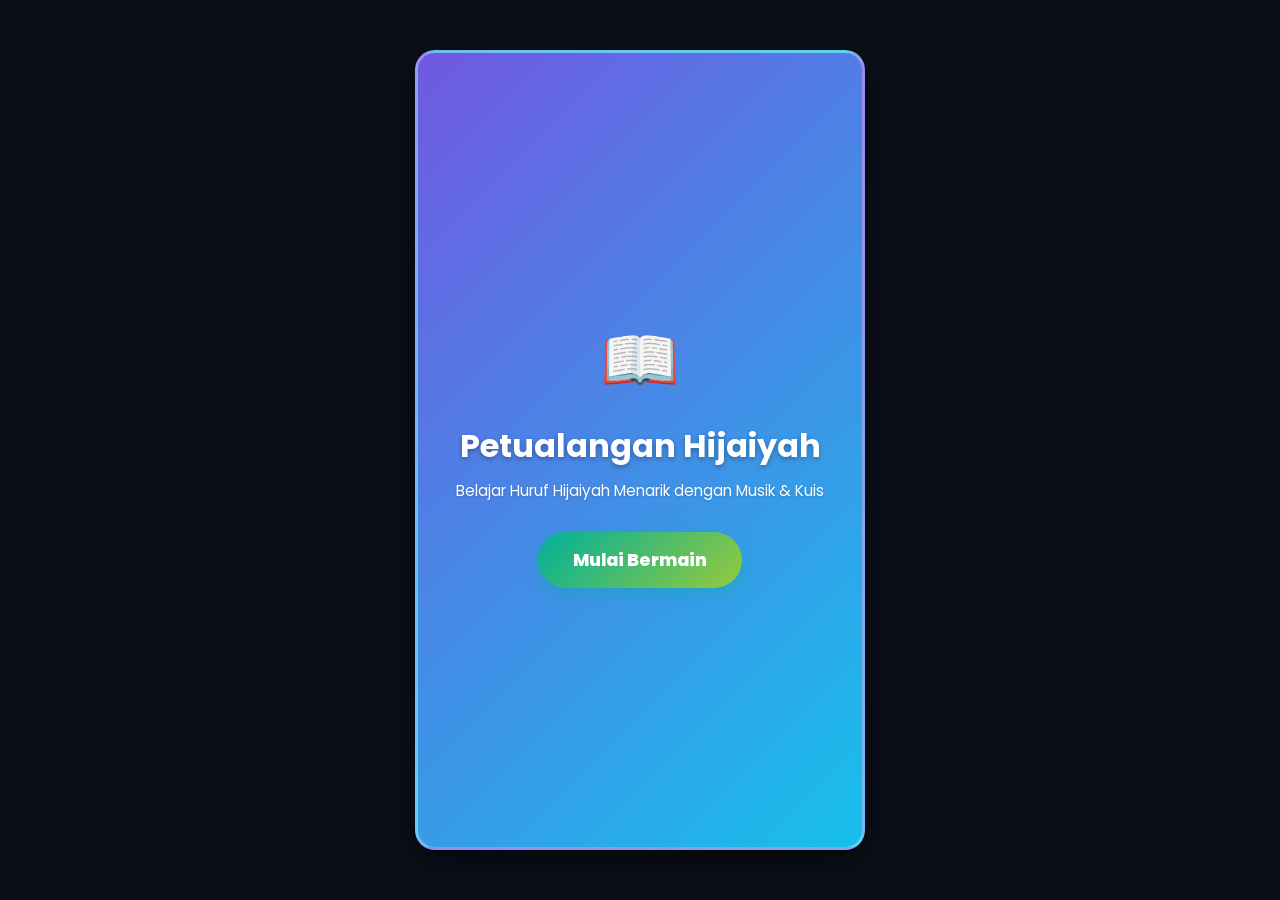
==== index.html @ 85d3a85a "Update index.html" ====
<!DOCTYPE html>
<html lang="id">
<head>
    <meta charset="UTF-8">
    <meta name="viewport" content="width=device-width, initial-scale=1.0">
    <title>Petualangan Hijaiyah - Belajar Huruf Hijaiyah Menarik dengan Musik & Kuis</title>
    
    <!-- PWA Manifest & Theme -->
    <link rel="manifest" href="manifest.json">
    <meta name="theme-color" content="#2563eb">
    <link rel="apple-touch-icon" href="icon-512.png">
    <link rel="icon" type="image/png" href="icon-512.png">

    <!-- Google AdSense Script -->
    <script async src="https://pagead2.googlesyndication.com/pagead/js/adsbygoogle.js?client=ca-pub-1564785063766835"
     crossorigin="anonymous"></script>

    <!-- Google Fonts -->
    <link href="https://fonts.googleapis.com/css2?family=Poppins:wght@400;600;700;800;900&display=swap" rel="stylesheet">

    <!-- Stylesheet -->
    <link rel="stylesheet" href="style.css">
</head>
<body>
    <div class="game-container">
        <!-- Menu Utama / Screen Awal -->
        <div id="menu-screen" class="screen">
            <div class="menu-content">
                <div class="icon-alquran">📖</div>
                <h1>Petualangan Hijaiyah</h1>
                <p>Belajar Huruf Hijaiyah Menarik dengan Musik & Kuis</p>
                <button id="start-btn" class="btn-main">Mulai Bermain</button>
            </div>
        </div>

        <!-- Play Screen (Area Header & Game yang aktif saat mulai) -->
        <div id="play-screen" class="screen" style="display: none; flex-direction: column; height: 100%;">
            <!-- Header Game -->
            <div class="game-header">
                <div class="info-box">⭐ Skor: <span id="score">0</span></div>
                <div class="info-box">❤️ Nyawa: <span id="lives">3</span></div>
                <div class="info-box level-box" id="level-title">Level 1</div>
            </div>

            <!-- Target Huruf Banner -->
            <div class="target-banner" id="target-banner">
                🎯 Target Huruf: <span id="current-target">-</span>
            </div>

            <!-- Area Game Utama -->
            <div id="game-area" style="position: relative; flex: 1; overflow: hidden;"></div>
        </div>
    </div>

    <!-- Background Music Audio element -->
    <audio id="bg-music" loop src="assets/music.mp3"></audio>

    <!-- Main Game Script -->
    <script src="script.js"></script>
</body>
</html>
---- style.css ----
* {
    box-sizing: border-box;
    margin: 0;
    padding: 0;
    font-family: 'Poppins', sans-serif;
}

body {
    /* Latar belakang luar dibuat gelap minimalis biar kotaknya makin 'pop' */
    background: #0b0f19;
    display: flex;
    justify-content: center;
    align-items: center;
    height: 100vh;
    overflow: hidden;
}

.game-container {
    width: 100%;
    max-width: 450px;
    height: 100%;
    max-height: 800px;
    /* KOTAK GAME UTAMA: Menggunakan gradasi biru ke ungu cerah sesuai coretanmu */
    background: linear-gradient(135deg, #7158e2, #17c0eb);
    box-shadow: 0 10px 30px rgba(0,0,0,0.5);
    border-radius: 20px;
    position: relative;
    overflow: hidden;
    display: flex;
    flex-direction: column;
    border: 3px solid rgba(255, 255, 255, 0.3);
}

.screen {
    width: 100%;
    height: 100%;
    display: flex;
    flex-direction: column;
    justify-content: center;
    align-items: center;
    padding: 20px;
    position: absolute;
    top: 0;
    left: 0;
}

.menu-content {
    text-align: center;
}

.icon-alquran {
    font-size: 4rem;
    margin-bottom: 15px;
    animation: bounce 2s infinite;
}

.menu-content h1 {
    color: #fff;
    font-size: 2rem;
    margin-bottom: 10px;
    text-shadow: 0 2px 5px rgba(0,0,0,0.3);
}

.menu-content p {
    color: #fff;
    font-size: 0.95rem;
    margin-bottom: 30px;
    line-height: 1.4;
    text-shadow: 0 1px 3px rgba(0,0,0,0.2);
}

.btn-main {
    background: linear-gradient(135deg, #00b09b, #96c93d);
    color: white;
    border: none;
    padding: 15px 35px;
    font-size: 1.1rem;
    font-weight: 800;
    border-radius: 50px;
    cursor: pointer;
    box-shadow: 0 5px 15px rgba(0,176,155,0.4);
    transition: transform 0.2s, box-shadow 0.2s;
}

.btn-main:active {
    transform: scale(0.95);
}

/* Header Game */
.game-header {
    width: 100%;
    display: flex;
    justify-content: space-between;
    padding: 15px 20px;
    background: rgba(0, 0, 0, 0.15);
    border-bottom: 1px solid rgba(255, 255, 255, 0.2);
    z-index: 10;
}

.info-box {
    color: white;
    font-size: 1rem;
    font-weight: 700;
    text-shadow: 0 1px 3px rgba(0,0,0,0.3);
}

.level-box {
    color: #ffeb3b;
}

.target-banner {
    width: 100%;
    background: rgba(0, 0, 0, 0.2);
    color: #ffeb3b;
    text-align: center;
    padding: 10px;
    font-size: 1.1rem;
    font-weight: bold;
    border-bottom: 2px dashed rgba(255, 255, 255, 0.25);
    text-shadow: 0 1px 3px rgba(0,0,0,0.3);
    z-index: 10;
}

/* Area Jatuh Item */
#game-area {
    flex: 1;
    width: 100%;
    position: relative;
    overflow: hidden;
    background: transparent;
}

/* Style Huruf Hijaiyah Jatuh (Besar, Terang, Kuning Emas, Goyang Halus) */
.falling-letter {
    position: absolute;
    color: #ffeb3b;
    font-size: 4rem;
    font-weight: 900;
    text-shadow: 0 0 15px rgba(255, 235, 59, 0.9), 0 2px 5px rgba(0, 0, 0, 0.5);
    display: flex;
    justify-content: center;
    align-items: center;
    cursor: pointer;
    user-select: none;
    animation: sway 1.5s ease-in-out infinite alternate;
}

/* Style Hantu Ramah (Ukuran Besar & Terang) */
.friendly-ghost {
    position: absolute;
    font-size: 4rem;
    display: flex;
    justify-content: center;
    align-items: center;
    cursor: pointer;
    user-select: none;
    filter: drop-shadow(0 4px 8px rgba(0, 0, 0, 0.3));
    animation: swayGhost 2s ease-in-out infinite alternate;
}

/* Efek goyang kanan-kiri untuk huruf */
@keyframes sway {
    0% { transform: translateX(-15px) rotate(-5deg); }
    100% { transform: translateX(15px) rotate(5deg); }
}

/* Efek goyang untuk hantu */
@keyframes swayGhost {
    0% { transform: translateX(12px) rotate(8deg); }
    100% { transform: translateX(-12px) rotate(-8deg); }
}

/* Efek kilat saat huruf benar diklik */
.clicked-flash {
    animation: flashAnim 0.3s ease !important;
}

@keyframes flashAnim {
    0% { transform: scale(1); filter: brightness(1); }
    50% { transform: scale(1.4); filter: brightness(2.5); color: #00ffcc; }
    100% { transform: scale(0); opacity: 0; }
}

@keyframes bounce {
    0%, 100% { transform: translateY(0); }
    50% { transform: translateY(-10px); }
}
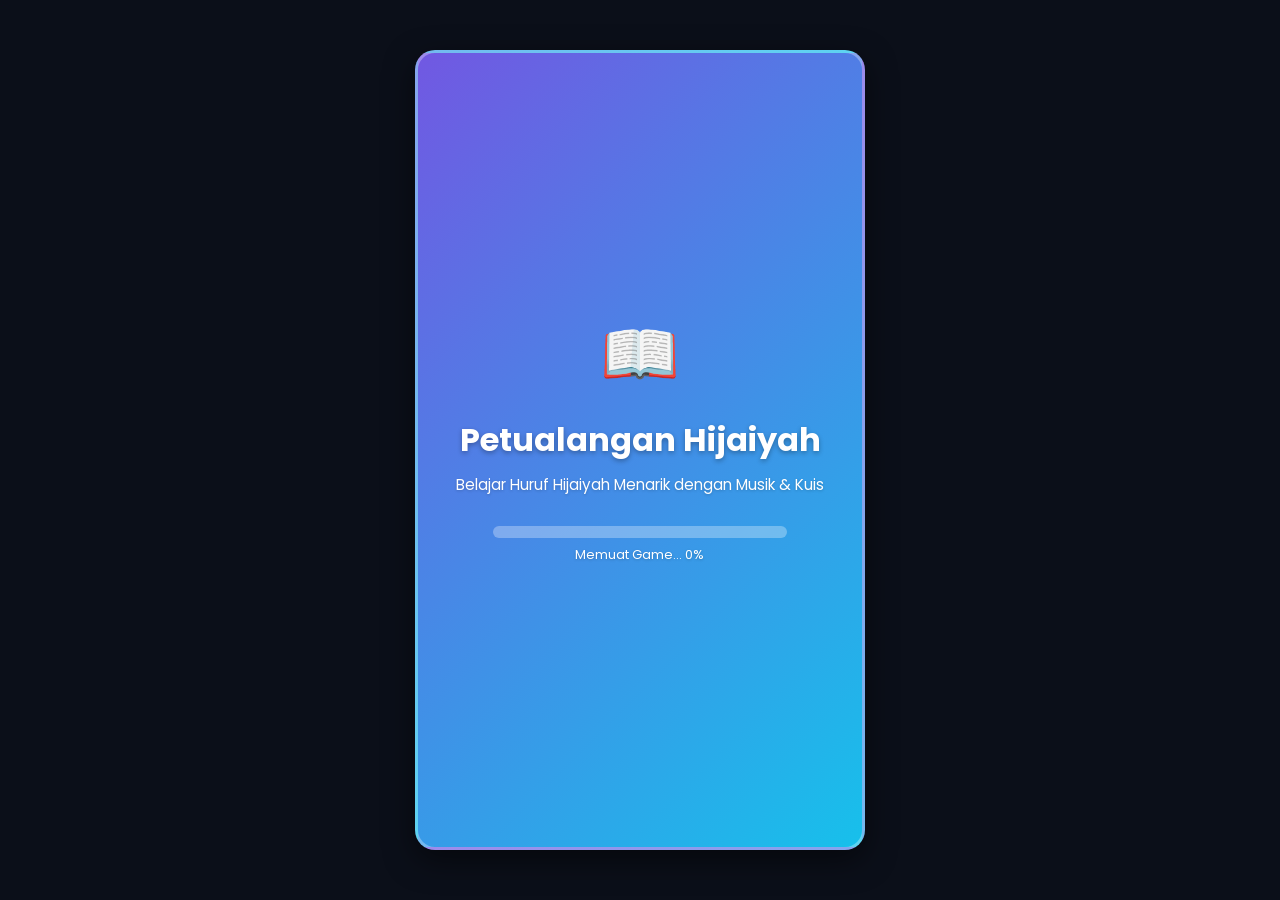
==== commit 335f099d: "Update index.html" ====
--- a/index.html
+++ b/index.html
@@ -29,7 +29,17 @@
                 <div class="icon-alquran">📖</div>
                 <h1>Petualangan Hijaiyah</h1>
                 <p>Belajar Huruf Hijaiyah Menarik dengan Musik & Kuis</p>
-                <button id="start-btn" class="btn-main">Mulai Bermain</button>
+                
+                <!-- Elemen Loading Bar -->
+                <div id="loading-container" style="width: 80%; margin: 20px auto; text-align: center;">
+                    <div style="background: rgba(255,255,255,0.3); border-radius: 10px; overflow: hidden; height: 12px; padding: 2px;">
+                        <div id="loading-bar" style="width: 0%; height: 100%; background: #ffffff; border-radius: 8px; transition: width 0.1s linear;"></div>
+                    </div>
+                    <p id="loading-text" style="font-size: 13px; color: #fff; margin-top: 8px;">Memuat Game... 0%</p>
+                </div>
+
+                <!-- Tombol Mulai Bermain (Disembunyikan dulu sampai loading penuh) -->
+                <button id="start-btn" class="btn-main" style="display: none;">Mulai Bermain</button>
             </div>
         </div>
 
@@ -53,7 +63,7 @@
     </div>
 
     <!-- Background Music Audio element -->
-    <audio id="bg-music" loop src="assets/music.mp3"></audio>
+    <audio id="bg-music" loop src="assets/backsound.mp3"></audio>
 
     <!-- Main Game Script -->
     <script src="script.js"></script>
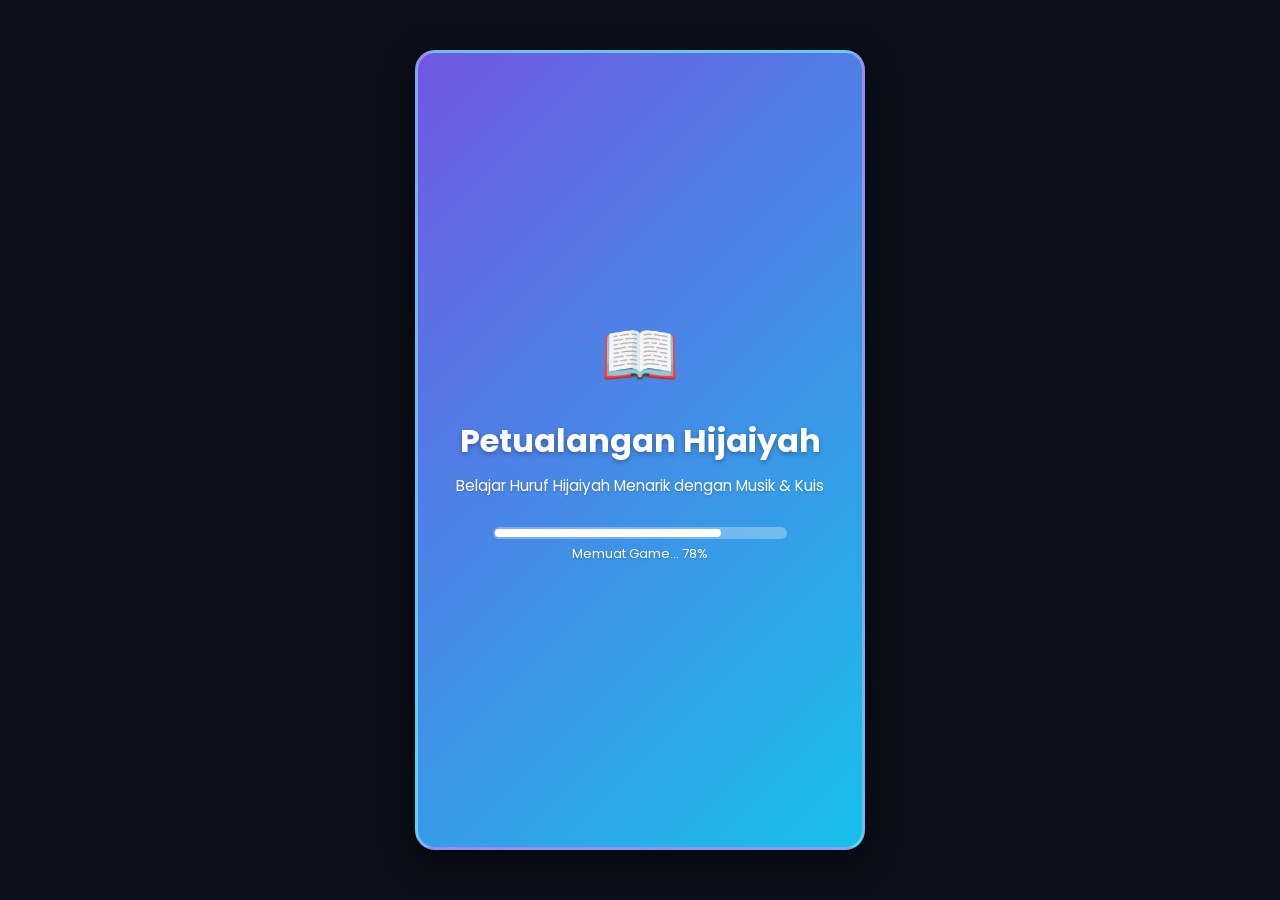
==== commit 98064747: "Update index.html" ====
--- a/index.html
+++ b/index.html
@@ -5,6 +5,12 @@
     <meta name="viewport" content="width=device-width, initial-scale=1.0">
     <title>Petualangan Hijaiyah - Belajar Huruf Hijaiyah Menarik dengan Musik & Kuis</title>
     
+    <!-- Meta Tags untuk Preview Link di WhatsApp, Facebook, dll -->
+    <meta property="og:title" content="Petualangan Hijaiyah - Belajar Ngaji Ceria">
+    <meta property="og:description" content="Serunya belajar huruf Hijaiyah dari Alif sampai Ya ditemani musik ceria dan kuis interaktif!">
+    <meta property="og:image" content="icon-512.png">
+    <meta property="og:type" content="website">
+
     <!-- PWA Manifest & Theme -->
     <link rel="manifest" href="manifest.json">
     <meta name="theme-color" content="#2563eb">
@@ -31,15 +37,20 @@
                 <p>Belajar Huruf Hijaiyah Menarik dengan Musik & Kuis</p>
                 
                 <!-- Elemen Loading Bar -->
-                <div id="loading-container" style="width: 80%; margin: 20px auto; text-align: center;">
+                <div id="loading-container" style="width: 80%; margin: 15px auto; text-align: center;">
                     <div style="background: rgba(255,255,255,0.3); border-radius: 10px; overflow: hidden; height: 12px; padding: 2px;">
                         <div id="loading-bar" style="width: 0%; height: 100%; background: #ffffff; border-radius: 8px; transition: width 0.1s linear;"></div>
                     </div>
-                    <p id="loading-text" style="font-size: 13px; color: #fff; margin-top: 8px;">Memuat Game... 0%</p>
+                    <p id="loading-text" style="font-size: 13px; color: #fff; margin-top: 6px;">Memuat Game... 0%</p>
                 </div>
 
                 <!-- Tombol Mulai Bermain (Disembunyikan dulu sampai loading penuh) -->
-                <button id="start-btn" class="btn-main" style="display: none;">Mulai Bermain</button>
+                <button id="start-btn" class="btn-main" style="display: none; margin-bottom: 10px;">Mulai Bermain</button>
+
+                <!-- Tombol Install PWA (Hanya muncul jika belum diinstal) -->
+                <button id="install-btn" style="display: none; background: rgba(255, 255, 255, 0.2); color: white; border: 2px solid white; padding: 10px 20px; font-size: 0.9rem; font-weight: bold; border-radius: 50px; cursor: pointer; margin-top: 5px; backdrop-filter: blur(5px);">
+                    📲 Install Aplikasi
+                </button>
             </div>
         </div>
 
@@ -67,5 +78,37 @@
 
     <!-- Main Game Script -->
     <script src="script.js"></script>
+    
+    <!-- Script Tambahan untuk Tombol Install PWA -->
+    <script>
+        let deferredPrompt;
+        const installBtn = document.getElementById('install-btn');
+
+        window.addEventListener('beforeinstallprompt', (e) => {
+            e.preventDefault();
+            deferredPrompt = e;
+            // Tampilkan tombol install jika belum terinstal
+            if (installBtn) installBtn.style.display = 'inline-block';
+        });
+
+        if (installBtn) {
+            installBtn.addEventListener('click', async () => {
+                if (deferredPrompt) {
+                    deferredPrompt.prompt();
+                    const { outcome } = await deferredPrompt.userChoice;
+                    if (outcome === 'accepted') {
+                        console.log('User menerima instalasi');
+                    }
+                    deferredPrompt = null;
+                    installBtn.style.display = 'none';
+                }
+            });
+        }
+
+        window.addEventListener('appinstalled', () => {
+            if (installBtn) installBtn.style.display = 'none';
+            console.log('Aplikasi berhasil diinstal');
+        });
+    </script>
 </body>
 </html>
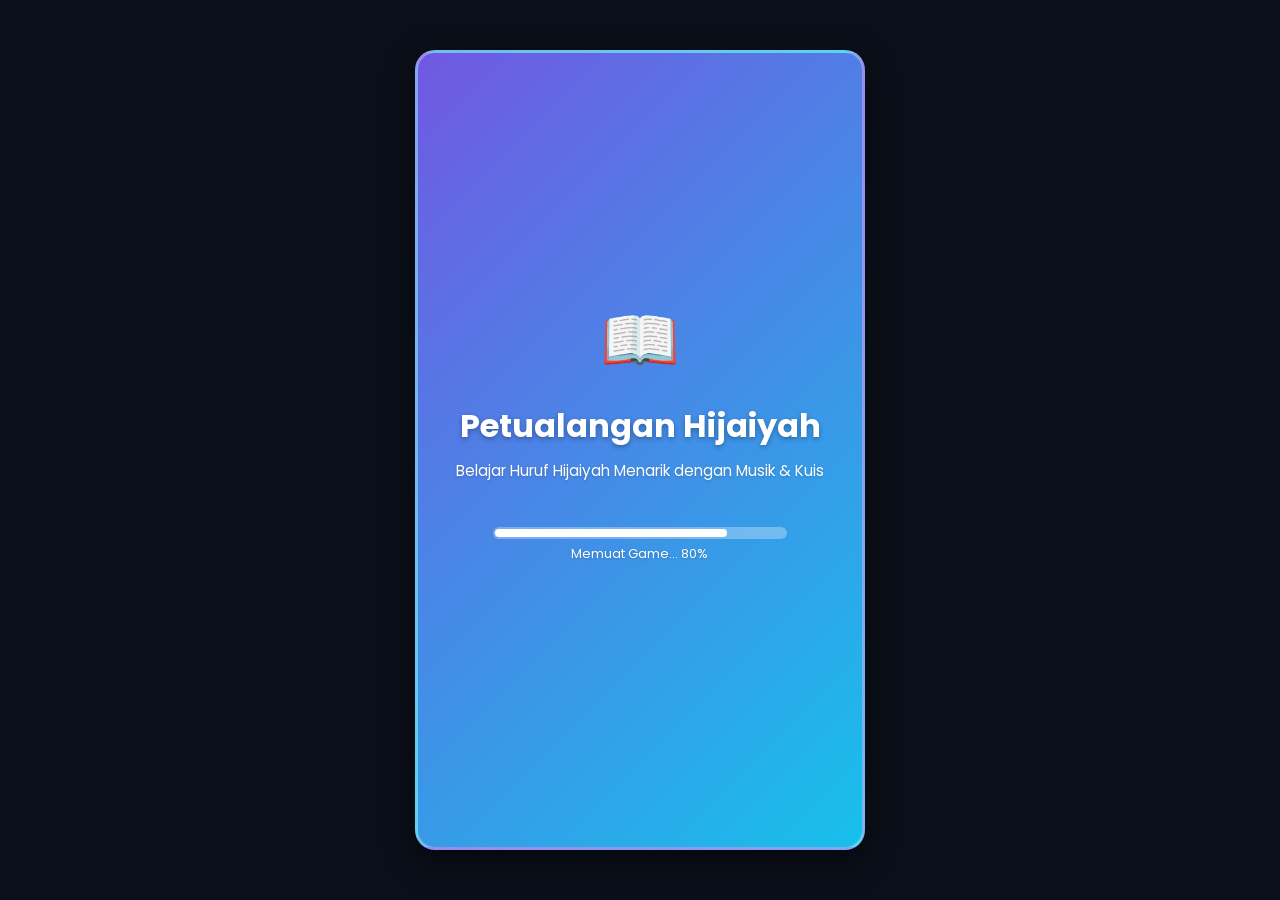
==== commit 1842087f: "Update index.html" ====
--- a/index.html
+++ b/index.html
@@ -31,7 +31,7 @@
     <div class="game-container">
         <!-- Menu Utama / Screen Awal -->
         <div id="menu-screen" class="screen">
-            <div class="menu-content">
+            <div class="menu-content" style="display: flex; flex-direction: column; align-items: center;">
                 <div class="icon-alquran">📖</div>
                 <h1>Petualangan Hijaiyah</h1>
                 <p>Belajar Huruf Hijaiyah Menarik dengan Musik & Kuis</p>
@@ -44,11 +44,11 @@
                     <p id="loading-text" style="font-size: 13px; color: #fff; margin-top: 6px;">Memuat Game... 0%</p>
                 </div>
 
-                <!-- Tombol Mulai Bermain (Disembunyikan dulu sampai loading penuh) -->
-                <button id="start-btn" class="btn-main" style="display: none; margin-bottom: 10px;">Mulai Bermain</button>
+                <!-- Tombol Mulai Bermain -->
+                <button id="start-btn" class="btn-main" style="display: none; margin-bottom: 12px;">Mulai Bermain</button>
 
-                <!-- Tombol Install PWA (Hanya muncul jika belum diinstal) -->
-                <button id="install-btn" style="display: none; background: rgba(255, 255, 255, 0.2); color: white; border: 2px solid white; padding: 10px 20px; font-size: 0.9rem; font-weight: bold; border-radius: 50px; cursor: pointer; margin-top: 5px; backdrop-filter: blur(5px);">
+                <!-- Tombol Install PWA (Di bawah tombol mulai, ukuran kecil & rapi) -->
+                <button id="install-btn" style="display: none; background: rgba(255, 255, 255, 0.15); color: white; border: 1.5px solid rgba(255, 255, 255, 0.7); padding: 6px 16px; font-size: 0.8rem; font-weight: 600; border-radius: 30px; cursor: pointer; backdrop-filter: blur(5px); transition: all 0.2s;">
                     📲 Install Aplikasi
                 </button>
             </div>
@@ -87,7 +87,6 @@
         window.addEventListener('beforeinstallprompt', (e) => {
             e.preventDefault();
             deferredPrompt = e;
-            // Tampilkan tombol install jika belum terinstal
             if (installBtn) installBtn.style.display = 'inline-block';
         });
 
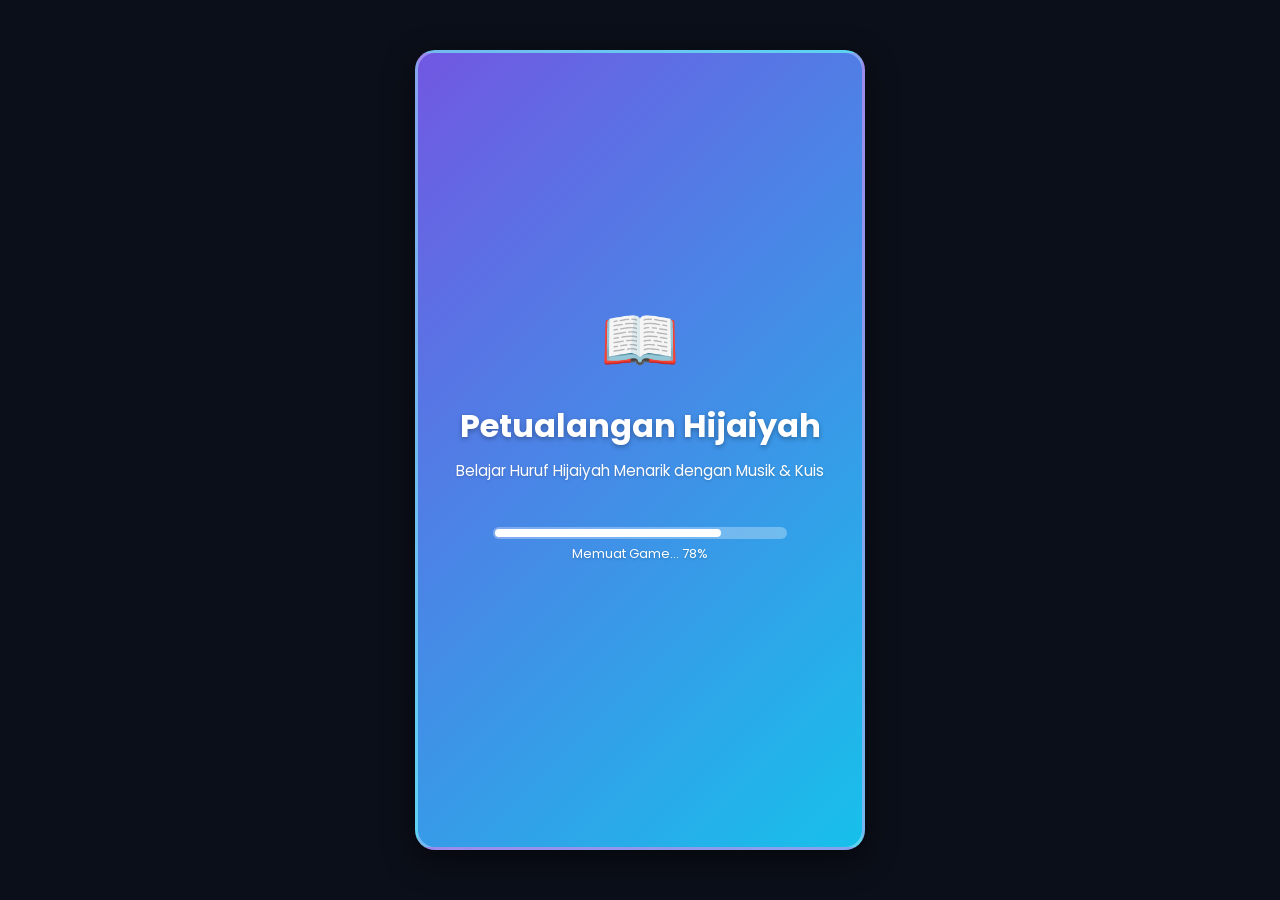
==== commit c13624ef: "Update index.html" ====
--- a/index.html
+++ b/index.html
@@ -5,10 +5,11 @@
     <meta name="viewport" content="width=device-width, initial-scale=1.0">
     <title>Petualangan Hijaiyah - Belajar Huruf Hijaiyah Menarik dengan Musik & Kuis</title>
     
-    <!-- Meta Tags untuk Preview Link di WhatsApp, Facebook, dll -->
+    <!-- Meta Tags untuk Preview Link di WhatsApp, Facebook, dll (Pakai URL Absolut) -->
     <meta property="og:title" content="Petualangan Hijaiyah - Belajar Ngaji Ceria">
     <meta property="og:description" content="Serunya belajar huruf Hijaiyah dari Alif sampai Ya ditemani musik ceria dan kuis interaktif!">
-    <meta property="og:image" content="icon-512.png">
+    <meta property="og:image" content="https://petualangan-hijaiyah-uhhy.vercel.app/icon-512.png">
+    <meta property="og:url" content="https://petualangan-hijaiyah-uhhy.vercel.app/">
     <meta property="og:type" content="website">
 
     <!-- PWA Manifest & Theme -->
@@ -47,7 +48,7 @@
                 <!-- Tombol Mulai Bermain -->
                 <button id="start-btn" class="btn-main" style="display: none; margin-bottom: 12px;">Mulai Bermain</button>
 
-                <!-- Tombol Install PWA (Di bawah tombol mulai, ukuran kecil & rapi) -->
+                <!-- Tombol Install PWA -->
                 <button id="install-btn" style="display: none; background: rgba(255, 255, 255, 0.15); color: white; border: 1.5px solid rgba(255, 255, 255, 0.7); padding: 6px 16px; font-size: 0.8rem; font-weight: 600; border-radius: 30px; cursor: pointer; backdrop-filter: blur(5px); transition: all 0.2s;">
                     📲 Install Aplikasi
                 </button>
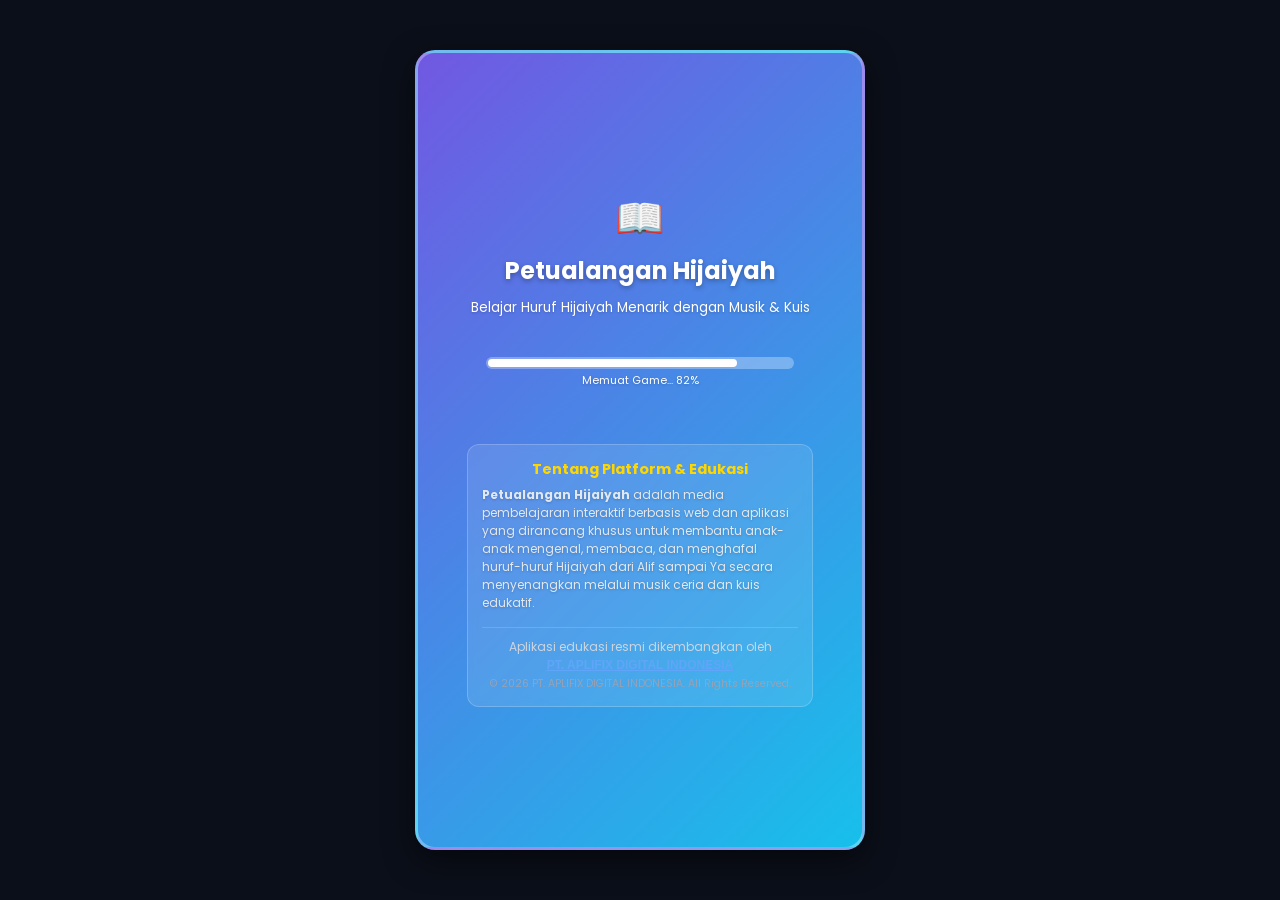
==== commit f4e9e517: "Update index.html" ====
--- a/index.html
+++ b/index.html
@@ -5,7 +5,7 @@
     <meta name="viewport" content="width=device-width, initial-scale=1.0">
     <title>Petualangan Hijaiyah - Belajar Huruf Hijaiyah Menarik dengan Musik & Kuis</title>
     
-    <!-- Meta Tags untuk Preview Link di WhatsApp, Facebook, dll (Pakai URL Absolut) -->
+    <!-- Meta Tags untuk Preview Link di WhatsApp, Facebook, dll -->
     <meta property="og:title" content="Petualangan Hijaiyah - Belajar Ngaji Ceria">
     <meta property="og:description" content="Serunya belajar huruf Hijaiyah dari Alif sampai Ya ditemani musik ceria dan kuis interaktif!">
     <meta property="og:image" content="https://petualangan-hijaiyah-uhhy.vercel.app/icon-512.png">
@@ -27,31 +27,83 @@
 
     <!-- Stylesheet -->
     <link rel="stylesheet" href="style.css">
+
+    <!-- CSS Tambahan untuk Footer Korporat & Konten Agar Lolos AdSense -->
+    <style>
+        .adsense-content-box {
+            background: rgba(255, 255, 255, 0.1);
+            border: 1px solid rgba(255, 255, 255, 0.2);
+            border-radius: 12px;
+            padding: 14px;
+            margin: 15px auto 5px auto;
+            text-align: left;
+            max-width: 90%;
+            backdrop-filter: blur(5px);
+        }
+        .adsense-content-box h3 {
+            font-size: 0.9rem;
+            color: #ffd700;
+            margin-bottom: 6px;
+            text-align: center;
+        }
+        .adsense-content-box p {
+            font-size: 0.75rem;
+            color: #e2e8f0;
+            line-height: 1.5;
+            margin-bottom: 8px;
+        }
+        .company-footer {
+            margin-top: 15px;
+            text-align: center;
+            font-size: 0.75rem;
+            color: #cbd5e1;
+            border-top: 1px solid rgba(255, 255, 255, 0.15);
+            padding-top: 10px;
+        }
+        .company-footer a {
+            color: #60a5fa;
+            text-decoration: underline;
+            font-weight: 600;
+        }
+    </style>
 </head>
 <body>
     <div class="game-container">
         <!-- Menu Utama / Screen Awal -->
         <div id="menu-screen" class="screen">
-            <div class="menu-content" style="display: flex; flex-direction: column; align-items: center;">
-                <div class="icon-alquran">📖</div>
-                <h1>Petualangan Hijaiyah</h1>
-                <p>Belajar Huruf Hijaiyah Menarik dengan Musik & Kuis</p>
+            <div class="menu-content" style="display: flex; flex-direction: column; align-items: center; overflow-y: auto; max-height: 95vh; padding: 10px;">
+                <div class="icon-alquran" style="font-size: 2.5rem; margin-bottom: 5px;">📖</div>
+                <h1 style="font-size: 1.5rem; text-align: center;">Petualangan Hijaiyah</h1>
+                <p style="font-size: 0.85rem; text-align: center;">Belajar Huruf Hijaiyah Menarik dengan Musik & Kuis</p>
                 
                 <!-- Elemen Loading Bar -->
-                <div id="loading-container" style="width: 80%; margin: 15px auto; text-align: center;">
+                <div id="loading-container" style="width: 80%; margin: 10px auto; text-align: center;">
                     <div style="background: rgba(255,255,255,0.3); border-radius: 10px; overflow: hidden; height: 12px; padding: 2px;">
                         <div id="loading-bar" style="width: 0%; height: 100%; background: #ffffff; border-radius: 8px; transition: width 0.1s linear;"></div>
                     </div>
-                    <p id="loading-text" style="font-size: 13px; color: #fff; margin-top: 6px;">Memuat Game... 0%</p>
+                    <p id="loading-text" style="font-size: 11px; color: #fff; margin-top: 4px;">Memuat Game... 0%</p>
                 </div>
 
                 <!-- Tombol Mulai Bermain -->
-                <button id="start-btn" class="btn-main" style="display: none; margin-bottom: 12px;">Mulai Bermain</button>
+                <button id="start-btn" class="btn-main" style="display: none; margin-bottom: 8px;">Mulai Bermain</button>
 
                 <!-- Tombol Install PWA -->
-                <button id="install-btn" style="display: none; background: rgba(255, 255, 255, 0.15); color: white; border: 1.5px solid rgba(255, 255, 255, 0.7); padding: 6px 16px; font-size: 0.8rem; font-weight: 600; border-radius: 30px; cursor: pointer; backdrop-filter: blur(5px); transition: all 0.2s;">
+                <button id="install-btn" style="display: none; background: rgba(255, 255, 255, 0.15); color: white; border: 1.5px solid rgba(255, 255, 255, 0.7); padding: 6px 16px; font-size: 0.75rem; font-weight: 600; border-radius: 30px; cursor: pointer; backdrop-filter: blur(5px); transition: all 0.2s; margin-bottom: 10px;">
                     📲 Install Aplikasi
                 </button>
+
+                <!-- Kotak Artikel & Tentang Pengembang (Penting untuk Menghilangkan "Low Value Content" Google AdSense) -->
+                <div class="adsense-content-box">
+                    <h3>Tentang Platform & Edukasi</h3>
+                    <p>
+                        <strong>Petualangan Hijaiyah</strong> adalah media pembelajaran interaktif berbasis web dan aplikasi yang dirancang khusus untuk membantu anak-anak mengenal, membaca, dan menghafal huruf-huruf Hijaiyah dari Alif sampai Ya secara menyenangkan melalui musik ceria dan kuis edukatif.
+                    </p>
+                    <div class="company-footer">
+                        Aplikasi edukasi resmi dikembangkan oleh<br>
+                        <a href="https://aplfixdigital.lovable.app" target="_blank">PT. APLIFIX DIGITAL INDONESIA</a><br>
+                        <span style="font-size: 0.65rem; color: #94a3b8;">&copy; 2026 PT. APLIFIX DIGITAL INDONESIA. All Rights Reserved.</span>
+                    </div>
+                </div>
             </div>
         </div>
 
--- a/style.css
+++ b/style.css
@@ -130,11 +130,11 @@
     background: transparent;
 }
 
-/* Style Huruf Hijaiyah Jatuh (Besar, Terang, Kuning Emas, Goyang Halus) */
+/* Style Huruf Hijaiyah Jatuh (DIPERBESAR jadi 5.2rem supaya makin jelas buat anak-anak) */
 .falling-letter {
     position: absolute;
     color: #ffeb3b;
-    font-size: 4rem;
+    font-size: 5.2rem;
     font-weight: 900;
     text-shadow: 0 0 15px rgba(255, 235, 59, 0.9), 0 2px 5px rgba(0, 0, 0, 0.5);
     display: flex;
@@ -145,10 +145,10 @@
     animation: sway 1.5s ease-in-out infinite alternate;
 }
 
-/* Style Hantu Ramah (Ukuran Besar & Terang) */
+/* Style Hantu Ramah (DIPERBESAR juga jadi 5.2rem) */
 .friendly-ghost {
     position: absolute;
-    font-size: 4rem;
+    font-size: 5.2rem;
     display: flex;
     justify-content: center;
     align-items: center;
@@ -170,15 +170,28 @@
     100% { transform: translateX(-12px) rotate(-8deg); }
 }
 
-/* Efek kilat saat huruf benar diklik */
+/* Efek Percikan Cahaya Spektakuler Saat Huruf Benar Diklik */
 .clicked-flash {
-    animation: flashAnim 0.3s ease !important;
-}
-
-@keyframes flashAnim {
-    0% { transform: scale(1); filter: brightness(1); }
-    50% { transform: scale(1.4); filter: brightness(2.5); color: #00ffcc; }
-    100% { transform: scale(0); opacity: 0; }
+    animation: sparkBurst 0.4s ease-out forwards !important;
+    pointer-events: none;
+}
+
+@keyframes sparkBurst {
+    0% {
+        transform: scale(1);
+        filter: brightness(1) drop-shadow(0 0 8px #ffeb3b);
+        opacity: 1;
+    }
+    40% {
+        transform: scale(1.7) rotate(15deg);
+        filter: brightness(3.5) drop-shadow(0 0 25px #00ffff) drop-shadow(0 0 45px #ffffff);
+        color: #ffffff;
+    }
+    100% {
+        transform: scale(2.4);
+        filter: brightness(5) drop-shadow(0 0 60px #ffeb3b);
+        opacity: 0;
+    }
 }
 
 @keyframes bounce {
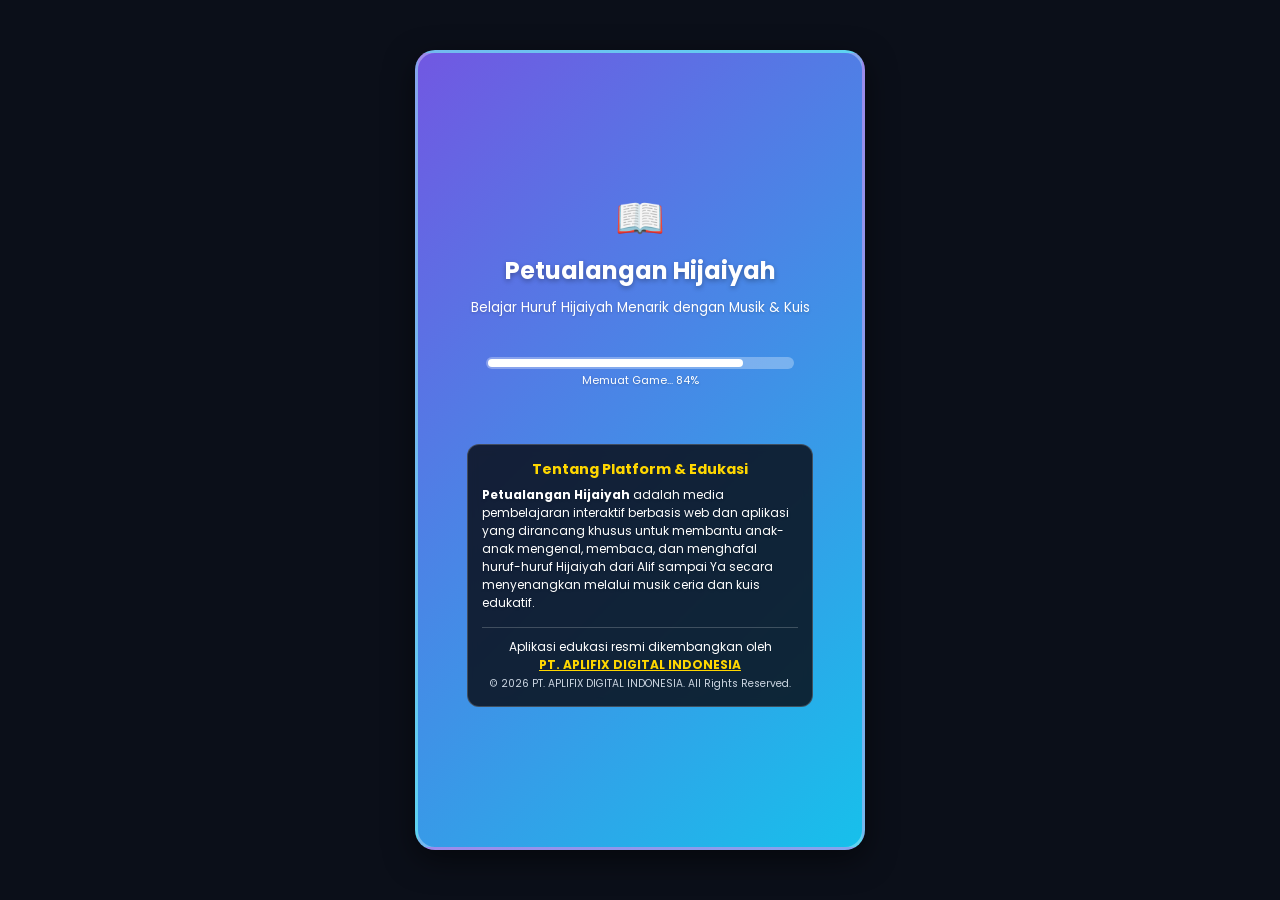
==== commit 8c9505f0: "Update index.html" ====
--- a/index.html
+++ b/index.html
@@ -28,10 +28,10 @@
     <!-- Stylesheet -->
     <link rel="stylesheet" href="style.css">
 
-    <!-- CSS Tambahan untuk Footer Korporat & Konten Agar Lolos AdSense -->
+    <!-- CSS Tambahan dengan Warna Teks Kontras & Jelas -->
     <style>
         .adsense-content-box {
-            background: rgba(255, 255, 255, 0.1);
+            background: rgba(10, 15, 25, 0.85);
             border: 1px solid rgba(255, 255, 255, 0.2);
             border-radius: 12px;
             padding: 14px;
@@ -48,7 +48,7 @@
         }
         .adsense-content-box p {
             font-size: 0.75rem;
-            color: #e2e8f0;
+            color: #ffffff;
             line-height: 1.5;
             margin-bottom: 8px;
         }
@@ -56,14 +56,14 @@
             margin-top: 15px;
             text-align: center;
             font-size: 0.75rem;
-            color: #cbd5e1;
-            border-top: 1px solid rgba(255, 255, 255, 0.15);
+            color: #ffffff;
+            border-top: 1px solid rgba(255, 255, 255, 0.2);
             padding-top: 10px;
         }
         .company-footer a {
-            color: #60a5fa;
+            color: #ffd700 !important;
             text-decoration: underline;
-            font-weight: 600;
+            font-weight: 700;
         }
     </style>
 </head>
@@ -92,7 +92,7 @@
                     📲 Install Aplikasi
                 </button>
 
-                <!-- Kotak Artikel & Tentang Pengembang (Penting untuk Menghilangkan "Low Value Content" Google AdSense) -->
+                <!-- Kotak Artikel & Tentang Pengembang -->
                 <div class="adsense-content-box">
                     <h3>Tentang Platform & Edukasi</h3>
                     <p>
@@ -101,7 +101,7 @@
                     <div class="company-footer">
                         Aplikasi edukasi resmi dikembangkan oleh<br>
                         <a href="https://aplfixdigital.lovable.app" target="_blank">PT. APLIFIX DIGITAL INDONESIA</a><br>
-                        <span style="font-size: 0.65rem; color: #94a3b8;">&copy; 2026 PT. APLIFIX DIGITAL INDONESIA. All Rights Reserved.</span>
+                        <span style="font-size: 0.65rem; color: #cbd5e1;">&copy; 2026 PT. APLIFIX DIGITAL INDONESIA. All Rights Reserved.</span>
                     </div>
                 </div>
             </div>
@@ -159,7 +159,7 @@
 
         window.addEventListener('appinstalled', () => {
             if (installBtn) installBtn.style.display = 'none';
-            console.log('Aplikasi berhasil diinstal');
+            console.hlog('Aplikasi berhasil diinstal');
         });
     </script>
 </body>
